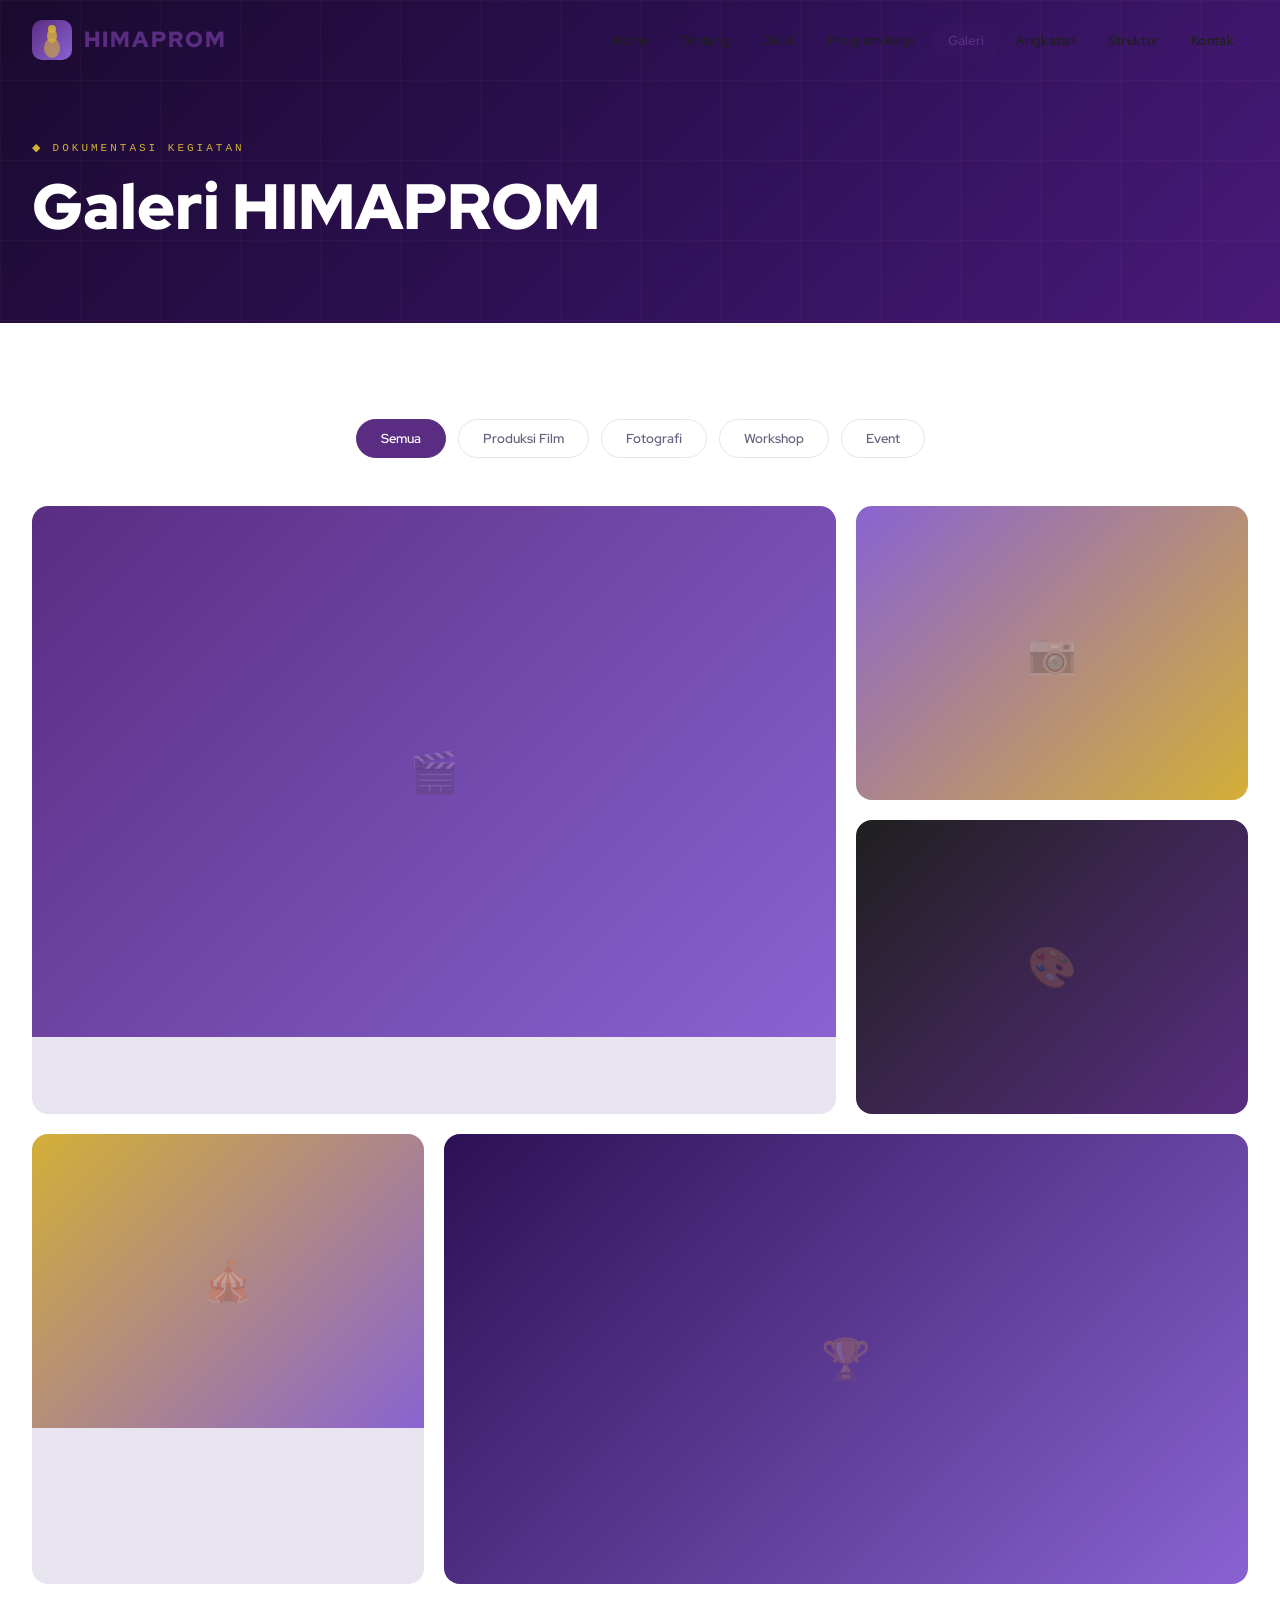
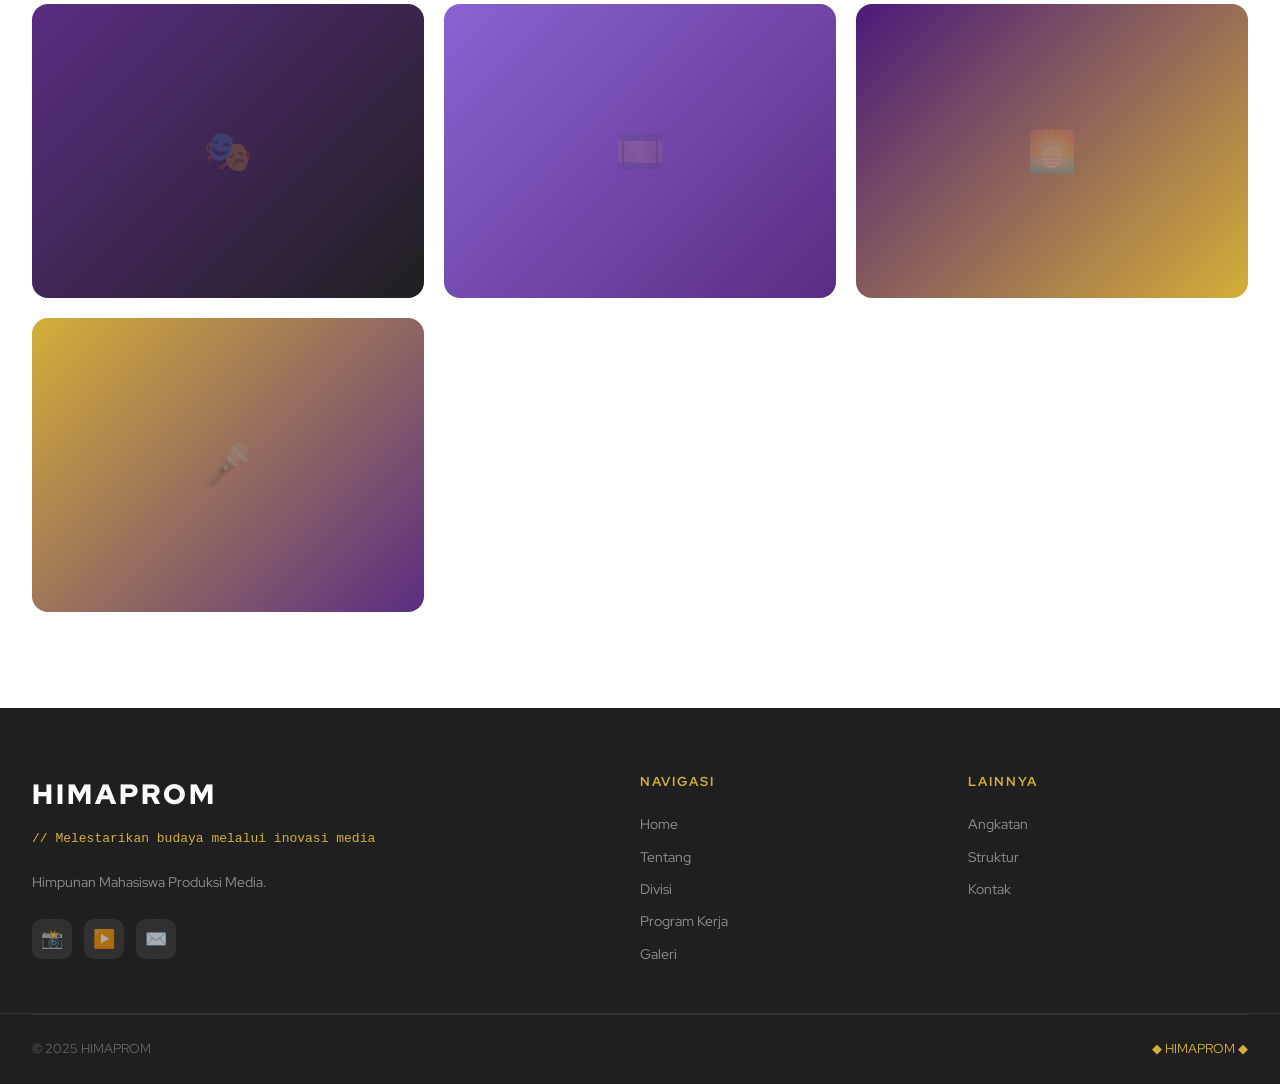
==== pages/galeri.html @ 006fb918 "Add files via upload" ====
<!DOCTYPE html>
<html lang="id">
<head>
  <meta charset="UTF-8">
  <meta name="viewport" content="width=device-width, initial-scale=1.0">
  <title>Galeri — HIMAPROM</title>
  <link rel="preconnect" href="https://fonts.googleapis.com">
  <link href="https://fonts.googleapis.com/css2?family=Red+Hat+Display:ital,wght@0,300;0,400;0,500;0,600;0,700;0,800;0,900;1,400&display=swap" rel="stylesheet">
  <link rel="stylesheet" href="../assets/css/style.css">
  <style>
    .gallery-full-grid {
      display: grid;
      grid-template-columns: repeat(3, 1fr);
      gap: 20px;
    }
    .gallery-filter {
      display: flex;
      gap: 12px;
      flex-wrap: wrap;
      justify-content: center;
      margin-bottom: 48px;
    }
    .filter-btn {
      padding: 10px 24px;
      border-radius: 100px;
      border: 1.5px solid var(--medium-gray);
      background: transparent;
      font-family: 'Red Hat Display', sans-serif;
      font-size: 13px;
      font-weight: 600;
      color: var(--text-muted);
      cursor: pointer;
      transition: var(--transition);
    }
    .filter-btn:hover,
    .filter-btn.active {
      background: var(--deep-purple);
      color: var(--white);
      border-color: var(--deep-purple);
    }
    @media(max-width:768px) {
      .gallery-full-grid { grid-template-columns: repeat(2, 1fr); }
    }
    @media(max-width:480px) {
      .gallery-full-grid { grid-template-columns: 1fr; }
    }
  </style>
</head>
<body>

<nav class="navbar dark-hero" id="navbar">
  <div class="navbar-container">
    <a href="../index.html" class="navbar-logo">
      <div class="logo-icon"></div>
      <span class="logo-text">HIMAPROM</span>
    </a>
    <ul class="navbar-nav">
      <li><a href="../index.html" class="nav-link">Home</a></li>
      <li><a href="tentang.html" class="nav-link">Tentang</a></li>
      <li><a href="divisi.html" class="nav-link">Divisi</a></li>
      <li><a href="program.html" class="nav-link">Program Kerja</a></li>
      <li><a href="galeri.html" class="nav-link active">Galeri</a></li>
      <li><a href="angkatan.html" class="nav-link">Angkatan</a></li>
      <li><a href="struktur.html" class="nav-link">Struktur</a></li>
      <li><a href="kontak.html" class="nav-link">Kontak</a></li>
    </ul>
    <button class="hamburger"><span></span><span></span><span></span></button>
  </div>
</nav>
<div class="mobile-menu">
  <a href="../index.html" class="nav-link">🏠 Home</a>
  <a href="tentang.html" class="nav-link">📖 Tentang</a>
  <a href="divisi.html" class="nav-link">🎯 Divisi</a>
  <a href="program.html" class="nav-link">📋 Program Kerja</a>
  <a href="galeri.html" class="nav-link">🖼 Galeri</a>
  <a href="angkatan.html" class="nav-link">👥 Angkatan</a>
  <a href="struktur.html" class="nav-link">🏢 Struktur</a>
  <a href="kontak.html" class="nav-link">✉ Kontak</a>
</div>
<div class="mobile-overlay"></div>

<header class="page-header">
  <div class="container page-header-content">
    <span class="page-header-label">◆ DOKUMENTASI KEGIATAN</span>
    <h1 class="page-header-title">Galeri HIMAPROM</h1>
  </div>
</header>

<section class="section">
  <div class="container">
    <div class="gallery-filter reveal">
      <button class="filter-btn active">Semua</button>
      <button class="filter-btn">Produksi Film</button>
      <button class="filter-btn">Fotografi</button>
      <button class="filter-btn">Workshop</button>
      <button class="filter-btn">Event</button>
    </div>
    <div class="gallery-full-grid">
      <div class="gallery-item reveal"><div class="gallery-placeholder" style="background:linear-gradient(135deg,#5A2D82,#8A63D2);"><span class="gallery-icon">🎬</span></div><div class="gallery-overlay"><div class="gallery-caption">Workshop Sinematografi 2024</div></div></div>
      <div class="gallery-item reveal reveal-delay-1"><div class="gallery-placeholder" style="background:linear-gradient(135deg,#8A63D2,#D4AF37);"><span class="gallery-icon">📷</span></div><div class="gallery-overlay"><div class="gallery-caption">Hunting Foto Bersama</div></div></div>
      <div class="gallery-item reveal reveal-delay-2"><div class="gallery-placeholder" style="background:linear-gradient(135deg,#1F1F1F,#5A2D82);"><span class="gallery-icon">🎨</span></div><div class="gallery-overlay"><div class="gallery-caption">Workshop Desain Grafis</div></div></div>
      <div class="gallery-item reveal"><div class="gallery-placeholder" style="background:linear-gradient(135deg,#D4AF37,#8A63D2);"><span class="gallery-icon">🎪</span></div><div class="gallery-overlay"><div class="gallery-caption">Festival Film Mahasiswa</div></div></div>
      <div class="gallery-item reveal reveal-delay-1"><div class="gallery-placeholder" style="background:linear-gradient(135deg,#2d1054,#8A63D2);"><span class="gallery-icon">🏆</span></div><div class="gallery-overlay"><div class="gallery-caption">Pameran Fotografi</div></div></div>
      <div class="gallery-item reveal reveal-delay-2"><div class="gallery-placeholder" style="background:linear-gradient(135deg,#5A2D82,#1F1F1F);"><span class="gallery-icon">🎭</span></div><div class="gallery-overlay"><div class="gallery-caption">Event Kreatif Kampus</div></div></div>
      <div class="gallery-item reveal"><div class="gallery-placeholder" style="background:linear-gradient(135deg,#8A63D2,#5A2D82);"><span class="gallery-icon">🎞️</span></div><div class="gallery-overlay"><div class="gallery-caption">Produksi Film Pendek</div></div></div>
      <div class="gallery-item reveal reveal-delay-1"><div class="gallery-placeholder" style="background:linear-gradient(135deg,#4a1a7a,#D4AF37);"><span class="gallery-icon">🌅</span></div><div class="gallery-overlay"><div class="gallery-caption">Sesi Foto Outdoor</div></div></div>
      <div class="gallery-item reveal reveal-delay-2"><div class="gallery-placeholder" style="background:linear-gradient(135deg,#D4AF37,#5A2D82);"><span class="gallery-icon">🎤</span></div><div class="gallery-overlay"><div class="gallery-caption">Diskusi & Screening</div></div></div>
    </div>
  </div>
</section>

<div id="lightbox" class="lightbox">
  <button class="lightbox-close">✕</button>
  <div class="lightbox-content">
    <div style="width:600px;height:400px;background:linear-gradient(135deg,#5A2D82,#8A63D2);border-radius:16px;display:flex;align-items:center;justify-content:center;font-size:64px;">🎬</div>
  </div>
</div>

<footer class="footer">
  <div class="container">
    <div class="footer-grid">
      <div class="footer-brand">
        <div class="footer-logo">HIMAPROM</div>
        <div class="footer-tagline">// Melestarikan budaya melalui inovasi media</div>
        <p class="footer-desc">Himpunan Mahasiswa Produksi Media.</p>
        <div class="social-links">
          <a href="#" class="social-link">📸</a>
          <a href="#" class="social-link">▶️</a>
          <a href="#" class="social-link">✉️</a>
        </div>
      </div>
      <div>
        <div class="footer-heading">Navigasi</div>
        <div class="footer-links">
          <a href="../index.html">Home</a>
          <a href="tentang.html">Tentang</a>
          <a href="divisi.html">Divisi</a>
          <a href="program.html">Program Kerja</a>
          <a href="galeri.html">Galeri</a>
        </div>
      </div>
      <div>
        <div class="footer-heading">Lainnya</div>
        <div class="footer-links">
          <a href="angkatan.html">Angkatan</a>
          <a href="struktur.html">Struktur</a>
          <a href="kontak.html">Kontak</a>
        </div>
      </div>
    </div>
  </div>
  <div style="border-top:1px solid rgba(255,255,255,0.08);">
    <div class="container"><div class="footer-bottom">
      <span>© 2025 HIMAPROM</span>
      <span class="footer-bottom-ornament">◆ HIMAPROM ◆</span>
    </div></div>
  </div>
</footer>
<script src="../assets/js/script.js"></script>
<script>
// Filter buttons
document.querySelectorAll('.filter-btn').forEach(btn => {
  btn.addEventListener('click', () => {
    document.querySelectorAll('.filter-btn').forEach(b => b.classList.remove('active'));
    btn.classList.add('active');
  });
});
</script>
</body>
</html>
---- assets/css/style.css ----
@import url('https://fonts.googleapis.com/css2?family=Red+Hat+Display:ital,wght@0,300;0,400;0,500;0,600;0,700;0,800;0,900;1,400&display=swap');

/* ================================================
   CSS VARIABLES
   ================================================ */
:root {
  --deep-purple: #5A2D82;
  --gold: #D4AF37;
  --dark-charcoal: #1F1F1F;
  --soft-violet: #8A63D2;
  --white: #FFFFFF;
  --light-gray: #F8F7FC;
  --medium-gray: #E8E4F0;
  --text-muted: #6B5F82;
  --shadow-sm: 0 2px 8px rgba(90,45,130,0.10);
  --shadow-md: 0 8px 32px rgba(90,45,130,0.15);
  --shadow-lg: 0 20px 60px rgba(90,45,130,0.20);
  --radius-sm: 8px;
  --radius-md: 16px;
  --radius-lg: 24px;
  --transition: all 0.35s cubic-bezier(0.4, 0, 0.2, 1);
}

/* ================================================
   RESET & BASE
   ================================================ */
*, *::before, *::after { box-sizing: border-box; margin: 0; padding: 0; }

html { scroll-behavior: smooth; }

body {
  font-family: 'Red Hat Display', sans-serif;
  background: var(--white);
  color: var(--dark-charcoal);
  overflow-x: hidden;
  line-height: 1.6;
}

img { max-width: 100%; height: auto; }
a { text-decoration: none; color: inherit; }
ul { list-style: none; }

/* ================================================
   TYPOGRAPHY
   ================================================ */
.mono { font-family: 'Geist Mono', 'Courier New', monospace; }

h1, h2, h3, h4, h5 { font-family: 'Red Hat Display', sans-serif; font-weight: 800; line-height: 1.15; }

/* ================================================
   WAYANG ORNAMENT SVG PATTERN
   ================================================ */
.wayang-divider {
  width: 100%;
  height: 32px;
  background: url("data:image/svg+xml,%3Csvg xmlns='http://www.w3.org/2000/svg' width='120' height='32' viewBox='0 0 120 32'%3E%3Cpath d='M0 16 Q10 4 20 16 Q30 28 40 16 Q50 4 60 16 Q70 28 80 16 Q90 4 100 16 Q110 28 120 16' stroke='%23D4AF37' stroke-width='1.5' fill='none' opacity='0.6'/%3E%3Ccircle cx='20' cy='16' r='2' fill='%23D4AF37' opacity='0.5'/%3E%3Ccircle cx='60' cy='16' r='2' fill='%23D4AF37' opacity='0.5'/%3E%3Ccircle cx='100' cy='16' r='2' fill='%23D4AF37' opacity='0.5'/%3E%3C/svg%3E") repeat-x center;
  opacity: 0.7;
  margin: 0;
}

.ornament-border {
  border-top: 1px solid var(--gold);
  position: relative;
}
.ornament-border::before {
  content: '◆';
  position: absolute;
  left: 50%;
  top: -10px;
  transform: translateX(-50%);
  background: var(--white);
  color: var(--gold);
  font-size: 12px;
  padding: 0 8px;
}

/* ================================================
   NAVBAR
   ================================================ */
.navbar {
  position: fixed;
  top: 0; left: 0; right: 0;
  z-index: 1000;
  padding: 20px 0;
  transition: var(--transition);
}

.navbar.scrolled {
  background: rgba(255,255,255,0.97);
  backdrop-filter: blur(20px);
  padding: 12px 0;
  box-shadow: var(--shadow-sm);
  border-bottom: 1px solid rgba(212,175,55,0.2);
}

.navbar.dark-hero {
  background: transparent;
}

.navbar-container {
  max-width: 1280px;
  margin: 0 auto;
  padding: 0 32px;
  display: flex;
  align-items: center;
  justify-content: space-between;
}

.navbar-logo {
  display: flex;
  align-items: center;
  gap: 12px;
}

.logo-icon {
  width: 40px;
  height: 40px;
  background: linear-gradient(135deg, var(--deep-purple), var(--soft-violet));
  border-radius: 10px;
  display: flex;
  align-items: center;
  justify-content: center;
  position: relative;
  overflow: hidden;
}

.logo-icon::before {
  content: '';
  position: absolute;
  inset: 0;
  background: url("data:image/svg+xml,%3Csvg xmlns='http://www.w3.org/2000/svg' viewBox='0 0 40 40'%3E%3Cellipse cx='20' cy='28' rx='8' ry='10' fill='rgba(212,175,55,0.6)'/%3E%3Cellipse cx='20' cy='16' rx='5' ry='7' fill='rgba(212,175,55,0.8)'/%3E%3Ccircle cx='20' cy='9' r='4' fill='rgba(212,175,55,0.9)'/%3E%3C/svg%3E") center/contain no-repeat;
}

.logo-text {
  font-size: 22px;
  font-weight: 900;
  letter-spacing: 2px;
  color: var(--deep-purple);
}

.navbar.dark-hero .logo-text { color: var(--white); }

.navbar-nav {
  display: flex;
  align-items: center;
  gap: 4px;
}

.nav-link {
  padding: 8px 14px;
  font-size: 13px;
  font-weight: 600;
  letter-spacing: 0.3px;
  color: var(--dark-charcoal);
  border-radius: 8px;
  transition: var(--transition);
  position: relative;
}

.navbar.dark-hero .nav-link { color: rgba(255,255,255,0.85); }

.nav-link:hover,
.nav-link.active {
  color: var(--deep-purple);
  background: rgba(90,45,130,0.08);
}

.navbar.dark-hero .nav-link:hover { color: var(--gold); background: rgba(212,175,55,0.1); }

.hamburger {
  display: none;
  flex-direction: column;
  gap: 5px;
  cursor: pointer;
  padding: 8px;
  background: none;
  border: none;
}

.hamburger span {
  display: block;
  width: 24px;
  height: 2px;
  background: var(--deep-purple);
  border-radius: 2px;
  transition: var(--transition);
}

.navbar.dark-hero .hamburger span { background: var(--white); }

.mobile-menu {
  display: none;
  position: fixed;
  top: 0; right: -100%;
  width: min(320px, 80vw);
  height: 100vh;
  background: var(--white);
  box-shadow: var(--shadow-lg);
  padding: 80px 32px 40px;
  transition: right 0.4s cubic-bezier(0.4, 0, 0.2, 1);
  z-index: 999;
  flex-direction: column;
  gap: 8px;
}

.mobile-menu.open { right: 0; }
.mobile-menu .nav-link { display: block; font-size: 16px; padding: 14px 16px; }

.mobile-overlay {
  position: fixed;
  inset: 0;
  background: rgba(31,31,31,0.5);
  z-index: 998;
  opacity: 0;
  pointer-events: none;
  transition: opacity 0.4s;
}

.mobile-overlay.open { opacity: 1; pointer-events: all; }

/* ================================================
   HERO SECTION
   ================================================ */
.hero {
  position: relative;
  min-height: 100vh;
  display: flex;
  align-items: center;
  overflow: hidden;
  background: linear-gradient(135deg, #1a0a2e 0%, #2d1054 40%, #4a1a7a 70%, #1F1F1F 100%);
}

.hero-bg-pattern {
  position: absolute;
  inset: 0;
  background-image: 
    radial-gradient(ellipse at 20% 50%, rgba(138,99,210,0.15) 0%, transparent 60%),
    radial-gradient(ellipse at 80% 20%, rgba(212,175,55,0.08) 0%, transparent 50%),
    radial-gradient(ellipse at 60% 80%, rgba(90,45,130,0.2) 0%, transparent 50%);
}

.hero-grid-lines {
  position: absolute;
  inset: 0;
  background-image: 
    linear-gradient(rgba(212,175,55,0.04) 1px, transparent 1px),
    linear-gradient(90deg, rgba(212,175,55,0.04) 1px, transparent 1px);
  background-size: 80px 80px;
}

/* Wayang silhouette SVG */
.hero-wayang {
  position: absolute;
  right: -40px;
  bottom: 0;
  height: 90vh;
  max-height: 800px;
  opacity: 0.12;
  filter: drop-shadow(0 0 40px rgba(212,175,55,0.3));
}

.hero-content {
  position: relative;
  z-index: 2;
  max-width: 1280px;
  margin: 0 auto;
  padding: 120px 32px 80px;
  width: 100%;
}

.hero-label {
  display: inline-flex;
  align-items: center;
  gap: 8px;
  font-family: 'Courier New', monospace;
  font-size: 11px;
  letter-spacing: 3px;
  text-transform: uppercase;
  color: var(--gold);
  background: rgba(212,175,55,0.1);
  border: 1px solid rgba(212,175,55,0.3);
  padding: 8px 16px;
  border-radius: 100px;
  margin-bottom: 28px;
}

.hero-label::before { content: '◆'; font-size: 8px; }

.hero-title {
  font-size: clamp(64px, 12vw, 140px);
  font-weight: 900;
  letter-spacing: -2px;
  color: var(--white);
  line-height: 0.95;
  margin-bottom: 8px;
}

.hero-title .accent { color: var(--gold); }

.hero-subtitle {
  font-size: clamp(16px, 2.5vw, 22px);
  font-weight: 500;
  color: rgba(255,255,255,0.6);
  letter-spacing: 4px;
  text-transform: uppercase;
  font-family: 'Courier New', monospace;
  margin-bottom: 24px;
}

.hero-tagline {
  font-size: clamp(20px, 3vw, 32px);
  font-weight: 700;
  color: rgba(255,255,255,0.9);
  font-style: italic;
  margin-bottom: 20px;
  max-width: 700px;
}

.hero-desc {
  font-size: 15px;
  color: rgba(255,255,255,0.55);
  max-width: 560px;
  line-height: 1.8;
  margin-bottom: 48px;
}

.hero-cta {
  display: inline-flex;
  align-items: center;
  gap: 10px;
  padding: 16px 36px;
  background: linear-gradient(135deg, var(--gold), #c9a227);
  color: var(--dark-charcoal);
  font-weight: 700;
  font-size: 15px;
  border-radius: 100px;
  transition: var(--transition);
  box-shadow: 0 8px 32px rgba(212,175,55,0.35);
}

.hero-cta:hover {
  transform: translateY(-3px);
  box-shadow: 0 16px 48px rgba(212,175,55,0.5);
}

.hero-cta .arrow { transition: transform 0.3s; }
.hero-cta:hover .arrow { transform: translateX(4px); }

.hero-scroll-indicator {
  position: absolute;
  bottom: 40px;
  left: 50%;
  transform: translateX(-50%);
  display: flex;
  flex-direction: column;
  align-items: center;
  gap: 8px;
  color: rgba(255,255,255,0.3);
  font-size: 11px;
  letter-spacing: 2px;
  font-family: 'Courier New', monospace;
  animation: bounce 2s ease-in-out infinite;
}

@keyframes bounce {
  0%, 100% { transform: translateX(-50%) translateY(0); }
  50% { transform: translateX(-50%) translateY(-8px); }
}

.scroll-line {
  width: 1px;
  height: 40px;
  background: linear-gradient(to bottom, rgba(212,175,55,0.6), transparent);
}

/* ================================================
   SECTION COMMONS
   ================================================ */
.section {
  padding: 96px 0;
}

.section-alt { background: var(--light-gray); }

.container {
  max-width: 1280px;
  margin: 0 auto;
  padding: 0 32px;
}

.section-header {
  text-align: center;
  margin-bottom: 64px;
}

.section-label {
  display: inline-block;
  font-family: 'Courier New', monospace;
  font-size: 11px;
  letter-spacing: 3px;
  text-transform: uppercase;
  color: var(--gold);
  margin-bottom: 16px;
}

.section-title {
  font-size: clamp(32px, 5vw, 52px);
  color: var(--deep-purple);
  margin-bottom: 16px;
}

.section-desc {
  font-size: 16px;
  color: var(--text-muted);
  max-width: 580px;
  margin: 0 auto;
  line-height: 1.8;
}

/* ================================================
   ABOUT SECTION
   ================================================ */
.about-grid {
  display: grid;
  grid-template-columns: 1fr 1fr;
  gap: 80px;
  align-items: center;
}

.about-visual {
  position: relative;
}

.about-image-frame {
  position: relative;
  border-radius: var(--radius-lg);
  overflow: hidden;
  aspect-ratio: 4/5;
  background: linear-gradient(135deg, var(--deep-purple), var(--soft-violet));
}

.about-image-frame::before {
  content: '';
  position: absolute;
  inset: -2px;
  border-radius: calc(var(--radius-lg) + 2px);
  background: linear-gradient(135deg, var(--gold), transparent, var(--soft-violet));
  z-index: -1;
}

.about-wayang-placeholder {
  width: 100%;
  height: 100%;
  display: flex;
  align-items: center;
  justify-content: center;
}

.about-badge {
  position: absolute;
  bottom: -20px;
  right: -20px;
  background: var(--gold);
  color: var(--dark-charcoal);
  padding: 20px 24px;
  border-radius: var(--radius-md);
  box-shadow: var(--shadow-md);
  font-weight: 800;
  font-size: 13px;
  text-align: center;
}

.about-badge .number { font-size: 36px; display: block; line-height: 1; }

.about-text p {
  font-size: 16px;
  color: var(--text-muted);
  line-height: 1.9;
  margin-bottom: 20px;
}

.values-grid {
  display: grid;
  grid-template-columns: 1fr 1fr;
  gap: 16px;
  margin-top: 40px;
}

.value-card {
  padding: 20px;
  background: var(--white);
  border: 1px solid var(--medium-gray);
  border-radius: var(--radius-md);
  transition: var(--transition);
  position: relative;
  overflow: hidden;
}

.value-card::before {
  content: '';
  position: absolute;
  left: 0; top: 0; bottom: 0;
  width: 3px;
  background: var(--gold);
  border-radius: 3px;
}

.value-card:hover {
  border-color: var(--soft-violet);
  box-shadow: var(--shadow-sm);
  transform: translateY(-2px);
}

.value-icon { font-size: 24px; margin-bottom: 8px; }
.value-name { font-size: 14px; font-weight: 700; color: var(--deep-purple); }

/* ================================================
   DIVISI SECTION
   ================================================ */
.divisi-grid {
  display: grid;
  grid-template-columns: repeat(auto-fit, minmax(220px, 1fr));
  gap: 24px;
}

.divisi-card {
  background: var(--white);
  border: 1px solid var(--medium-gray);
  border-radius: var(--radius-lg);
  padding: 32px 24px;
  text-align: center;
  transition: var(--transition);
  position: relative;
  overflow: hidden;
  cursor: pointer;
}

.divisi-card::after {
  content: '';
  position: absolute;
  inset: 0;
  background: linear-gradient(135deg, var(--deep-purple), var(--soft-violet));
  opacity: 0;
  transition: var(--transition);
  border-radius: var(--radius-lg);
}

.divisi-card:hover {
  transform: translateY(-8px);
  box-shadow: var(--shadow-lg);
  border-color: transparent;
}

.divisi-card:hover::after { opacity: 1; }
.divisi-card:hover .divisi-icon,
.divisi-card:hover .divisi-name,
.divisi-card:hover .divisi-desc { position: relative; z-index: 1; color: var(--white); }

.divisi-icon-wrap {
  width: 72px;
  height: 72px;
  border-radius: var(--radius-md);
  background: linear-gradient(135deg, rgba(90,45,130,0.1), rgba(138,99,210,0.1));
  display: flex;
  align-items: center;
  justify-content: center;
  margin: 0 auto 20px;
  font-size: 32px;
  transition: var(--transition);
  position: relative;
  z-index: 1;
}

.divisi-card:hover .divisi-icon-wrap {
  background: rgba(255,255,255,0.15);
}

.divisi-name {
  font-size: 15px;
  font-weight: 700;
  color: var(--deep-purple);
  margin-bottom: 10px;
  position: relative;
  z-index: 1;
  transition: var(--transition);
}

.divisi-desc {
  font-size: 13px;
  color: var(--text-muted);
  line-height: 1.7;
  position: relative;
  z-index: 1;
  transition: var(--transition);
}

/* ================================================
   PROGRAM KERJA SECTION
   ================================================ */
.program-accordion {
  display: flex;
  flex-direction: column;
  gap: 16px;
}

.accordion-item {
  background: var(--white);
  border: 1px solid var(--medium-gray);
  border-radius: var(--radius-md);
  overflow: hidden;
  transition: var(--transition);
}

.accordion-header {
  padding: 24px 28px;
  display: flex;
  align-items: center;
  justify-content: space-between;
  cursor: pointer;
  transition: var(--transition);
  user-select: none;
}

.accordion-header:hover { background: var(--light-gray); }

.accordion-header.active {
  background: linear-gradient(135deg, var(--deep-purple), var(--soft-violet));
  color: var(--white);
}

.accordion-title {
  display: flex;
  align-items: center;
  gap: 16px;
  font-size: 16px;
  font-weight: 700;
}

.acc-icon { font-size: 24px; }

.accordion-arrow {
  font-size: 20px;
  transition: transform 0.3s;
  font-weight: 300;
}

.accordion-header.active .accordion-arrow { transform: rotate(180deg); }

.accordion-body {
  max-height: 0;
  overflow: hidden;
  transition: max-height 0.4s cubic-bezier(0.4, 0, 0.2, 1);
}

.accordion-body.open { max-height: 600px; }

.program-list {
  padding: 24px 28px;
  display: flex;
  flex-direction: column;
  gap: 16px;
  border-top: 1px solid var(--medium-gray);
}

.program-item {
  display: flex;
  gap: 16px;
  align-items: flex-start;
}

.program-bullet {
  width: 8px;
  height: 8px;
  border-radius: 50%;
  background: var(--gold);
  margin-top: 7px;
  flex-shrink: 0;
}

.program-item-name { font-weight: 600; font-size: 14px; color: var(--deep-purple); margin-bottom: 4px; }
.program-item-desc { font-size: 13px; color: var(--text-muted); line-height: 1.6; }

/* ================================================
   GALLERY SECTION
   ================================================ */
.gallery-grid {
  display: grid;
  grid-template-columns: repeat(4, 1fr);
  grid-template-rows: auto;
  gap: 16px;
}

.gallery-item {
  border-radius: var(--radius-md);
  overflow: hidden;
  position: relative;
  cursor: pointer;
  background: var(--medium-gray);
}

.gallery-item:nth-child(1) { grid-column: span 2; grid-row: span 2; }
.gallery-item:nth-child(5) { grid-column: span 2; }

.gallery-placeholder {
  width: 100%;
  padding-top: 75%;
  background: linear-gradient(135deg, var(--deep-purple), var(--soft-violet));
  position: relative;
}

.gallery-item:nth-child(1) .gallery-placeholder { padding-top: 66%; }
.gallery-item:nth-child(5) .gallery-placeholder { padding-top: 56%; }

.gallery-overlay {
  position: absolute;
  inset: 0;
  background: linear-gradient(to top, rgba(90,45,130,0.8), transparent 60%);
  opacity: 0;
  transition: var(--transition);
  display: flex;
  align-items: flex-end;
  padding: 20px;
}

.gallery-item:hover .gallery-overlay { opacity: 1; }
.gallery-item:hover { transform: scale(1.02); }

.gallery-caption {
  color: var(--white);
  font-size: 13px;
  font-weight: 600;
}

.gallery-icon {
  position: absolute;
  top: 50%;
  left: 50%;
  transform: translate(-50%, -50%);
  font-size: 40px;
  opacity: 0.2;
}

/* Lightbox */
.lightbox {
  position: fixed;
  inset: 0;
  background: rgba(0,0,0,0.9);
  z-index: 9999;
  display: flex;
  align-items: center;
  justify-content: center;
  opacity: 0;
  pointer-events: none;
  transition: opacity 0.3s;
}

.lightbox.open { opacity: 1; pointer-events: all; }

.lightbox-close {
  position: absolute;
  top: 24px;
  right: 24px;
  background: rgba(255,255,255,0.1);
  border: none;
  color: white;
  font-size: 28px;
  width: 48px;
  height: 48px;
  border-radius: 50%;
  cursor: pointer;
  display: flex;
  align-items: center;
  justify-content: center;
  transition: var(--transition);
}

.lightbox-close:hover { background: rgba(255,255,255,0.2); }

.lightbox-content {
  max-width: 90vw;
  max-height: 80vh;
  border-radius: var(--radius-md);
  overflow: hidden;
}

/* ================================================
   STATS STRIP
   ================================================ */
.stats-strip {
  background: linear-gradient(135deg, var(--deep-purple), var(--soft-violet));
  padding: 56px 0;
}

.stats-grid {
  display: grid;
  grid-template-columns: repeat(4, 1fr);
  gap: 32px;
  text-align: center;
}

.stat-item {}
.stat-number {
  font-size: 48px;
  font-weight: 900;
  color: var(--gold);
  line-height: 1;
  margin-bottom: 8px;
}

.stat-label {
  font-size: 13px;
  color: rgba(255,255,255,0.7);
  letter-spacing: 1px;
  font-family: 'Courier New', monospace;
}

/* ================================================
   FOOTER
   ================================================ */
.footer {
  background: var(--dark-charcoal);
  color: rgba(255,255,255,0.7);
  padding: 64px 0 0;
}

.footer-grid {
  display: grid;
  grid-template-columns: 2fr 1fr 1fr;
  gap: 48px;
  margin-bottom: 48px;
}

.footer-brand {}
.footer-logo {
  font-size: 28px;
  font-weight: 900;
  color: var(--white);
  letter-spacing: 3px;
  margin-bottom: 12px;
}

.footer-tagline {
  font-size: 13px;
  color: var(--gold);
  font-family: 'Courier New', monospace;
  margin-bottom: 20px;
}

.footer-desc {
  font-size: 14px;
  line-height: 1.8;
  color: rgba(255,255,255,0.5);
  margin-bottom: 24px;
}

.social-links {
  display: flex;
  gap: 12px;
}

.social-link {
  width: 40px;
  height: 40px;
  background: rgba(255,255,255,0.08);
  border-radius: 10px;
  display: flex;
  align-items: center;
  justify-content: center;
  font-size: 18px;
  transition: var(--transition);
  color: rgba(255,255,255,0.6);
}

.social-link:hover {
  background: var(--deep-purple);
  color: var(--white);
  transform: translateY(-3px);
}

.footer-heading {
  font-size: 13px;
  font-weight: 700;
  letter-spacing: 2px;
  text-transform: uppercase;
  color: var(--gold);
  margin-bottom: 20px;
}

.footer-links { display: flex; flex-direction: column; gap: 10px; }
.footer-links a {
  font-size: 14px;
  color: rgba(255,255,255,0.5);
  transition: var(--transition);
}
.footer-links a:hover { color: var(--white); padding-left: 4px; }

.footer-bottom {
  border-top: 1px solid rgba(255,255,255,0.08);
  padding: 24px 0;
  display: flex;
  align-items: center;
  justify-content: space-between;
  font-size: 13px;
  color: rgba(255,255,255,0.3);
}

.footer-bottom-ornament { color: var(--gold); }

/* ================================================
   SCROLL ANIMATIONS
   ================================================ */
.reveal {
  opacity: 0;
  transform: translateY(30px);
  transition: opacity 0.7s ease, transform 0.7s ease;
}

.reveal.visible {
  opacity: 1;
  transform: translateY(0);
}

.reveal-delay-1 { transition-delay: 0.1s; }
.reveal-delay-2 { transition-delay: 0.2s; }
.reveal-delay-3 { transition-delay: 0.3s; }
.reveal-delay-4 { transition-delay: 0.4s; }

/* ================================================
   PAGE HEADER (inner pages)
   ================================================ */
.page-header {
  background: linear-gradient(135deg, #1a0a2e 0%, #2d1054 50%, #4a1a7a 100%);
  padding: 140px 0 80px;
  position: relative;
  overflow: hidden;
}

.page-header::before {
  content: '';
  position: absolute;
  inset: 0;
  background-image: 
    linear-gradient(rgba(212,175,55,0.04) 1px, transparent 1px),
    linear-gradient(90deg, rgba(212,175,55,0.04) 1px, transparent 1px);
  background-size: 80px 80px;
}

.page-header-content { position: relative; z-index: 1; }
.page-header-label {
  font-family: 'Courier New', monospace;
  font-size: 11px;
  letter-spacing: 3px;
  color: var(--gold);
  margin-bottom: 12px;
  display: block;
}
.page-header-title {
  font-size: clamp(36px, 6vw, 64px);
  color: var(--white);
  font-weight: 900;
}

/* ================================================
   ANGKATAN PAGE
   ================================================ */
.angkatan-grid {
  display: grid;
  grid-template-columns: repeat(auto-fill, minmax(280px, 1fr));
  gap: 28px;
}

.angkatan-card {
  background: var(--white);
  border: 1px solid var(--medium-gray);
  border-radius: var(--radius-lg);
  overflow: hidden;
  transition: var(--transition);
}

.angkatan-card:hover {
  transform: translateY(-6px);
  box-shadow: var(--shadow-md);
  border-color: var(--soft-violet);
}

.angkatan-photo {
  height: 200px;
  background: linear-gradient(135deg, var(--deep-purple), var(--soft-violet));
  display: flex;
  align-items: center;
  justify-content: center;
  font-size: 48px;
  position: relative;
  overflow: hidden;
}

.angkatan-photo img {
  width: 100%;
  height: 100%;
  object-fit: cover;
}

.angkatan-year-badge {
  position: absolute;
  top: 16px;
  right: 16px;
  background: var(--gold);
  color: var(--dark-charcoal);
  font-size: 12px;
  font-weight: 800;
  padding: 6px 14px;
  border-radius: 100px;
  letter-spacing: 1px;
}

.angkatan-info { padding: 24px; }
.angkatan-year { font-size: 22px; font-weight: 800; color: var(--deep-purple); margin-bottom: 12px; }
.angkatan-meta { font-size: 13px; color: var(--text-muted); display: flex; flex-direction: column; gap: 6px; }
.angkatan-meta span { display: flex; align-items: center; gap: 8px; }
.angkatan-desc { margin-top: 12px; font-size: 13px; color: var(--text-muted); line-height: 1.7; }

/* Timeline */
.timeline {
  position: relative;
  padding-left: 40px;
}

.timeline::before {
  content: '';
  position: absolute;
  left: 8px;
  top: 0;
  bottom: 0;
  width: 2px;
  background: linear-gradient(to bottom, var(--deep-purple), var(--soft-violet));
  border-radius: 2px;
}

.timeline-item {
  position: relative;
  padding: 0 0 36px;
}

.timeline-item::before {
  content: '';
  position: absolute;
  left: -36px;
  top: 6px;
  width: 16px;
  height: 16px;
  border-radius: 50%;
  border: 3px solid var(--deep-purple);
  background: var(--white);
  transition: var(--transition);
}

.timeline-item:hover::before {
  background: var(--gold);
  border-color: var(--gold);
}

.timeline-item:last-child { padding-bottom: 0; }

.timeline-period {
  font-size: 11px;
  font-family: 'Courier New', monospace;
  letter-spacing: 2px;
  color: var(--gold);
  margin-bottom: 4px;
}

.timeline-name {
  font-size: 18px;
  font-weight: 700;
  color: var(--deep-purple);
}

/* ================================================
   STRUKTUR ORGANISASI
   ================================================ */
.org-chart {
  display: flex;
  flex-direction: column;
  align-items: center;
  gap: 32px;
}

.org-row {
  display: flex;
  gap: 24px;
  justify-content: center;
  flex-wrap: wrap;
}

.profile-card {
  background: var(--white);
  border: 1px solid var(--medium-gray);
  border-radius: var(--radius-lg);
  padding: 28px 24px;
  text-align: center;
  width: 200px;
  transition: var(--transition);
}

.profile-card:hover {
  transform: translateY(-6px);
  box-shadow: var(--shadow-md);
  border-color: var(--soft-violet);
}

.profile-card.featured {
  border-color: var(--gold);
  box-shadow: 0 0 0 1px var(--gold), var(--shadow-sm);
}

.profile-photo {
  width: 80px;
  height: 80px;
  border-radius: 50%;
  background: linear-gradient(135deg, var(--deep-purple), var(--soft-violet));
  margin: 0 auto 16px;
  display: flex;
  align-items: center;
  justify-content: center;
  font-size: 32px;
  overflow: hidden;
  border: 3px solid var(--medium-gray);
}

.profile-card.featured .profile-photo { border-color: var(--gold); }
.profile-photo img { width: 100%; height: 100%; object-fit: cover; }
.profile-name { font-size: 14px; font-weight: 700; color: var(--deep-purple); margin-bottom: 6px; }
.profile-position { font-size: 12px; color: var(--text-muted); font-family: 'Courier New', monospace; }
.profile-card.featured .profile-position { color: var(--gold); }

/* ================================================
   CONTACT PAGE
   ================================================ */
.contact-grid {
  display: grid;
  grid-template-columns: 1fr 1fr;
  gap: 64px;
  align-items: start;
}

.contact-info-cards {
  display: flex;
  flex-direction: column;
  gap: 20px;
}

.contact-card {
  display: flex;
  align-items: center;
  gap: 20px;
  padding: 24px;
  background: var(--white);
  border: 1px solid var(--medium-gray);
  border-radius: var(--radius-md);
  transition: var(--transition);
}

.contact-card:hover { border-color: var(--soft-violet); box-shadow: var(--shadow-sm); }

.contact-icon {
  width: 52px;
  height: 52px;
  background: linear-gradient(135deg, var(--deep-purple), var(--soft-violet));
  border-radius: var(--radius-sm);
  display: flex;
  align-items: center;
  justify-content: center;
  font-size: 22px;
  flex-shrink: 0;
}

.contact-label { font-size: 11px; font-family: 'Courier New', monospace; color: var(--text-muted); letter-spacing: 2px; margin-bottom: 4px; }
.contact-value { font-size: 15px; font-weight: 600; color: var(--deep-purple); }

.contact-form { background: var(--white); border: 1px solid var(--medium-gray); border-radius: var(--radius-lg); padding: 40px; }
.contact-form h3 { font-size: 24px; color: var(--deep-purple); margin-bottom: 28px; }

.form-group { margin-bottom: 20px; }
.form-label { display: block; font-size: 12px; font-weight: 600; letter-spacing: 1px; color: var(--text-muted); margin-bottom: 8px; font-family: 'Courier New', monospace; }
.form-input, .form-textarea {
  width: 100%;
  padding: 14px 18px;
  border: 1.5px solid var(--medium-gray);
  border-radius: var(--radius-sm);
  font-size: 14px;
  font-family: 'Red Hat Display', sans-serif;
  color: var(--dark-charcoal);
  background: var(--white);
  transition: var(--transition);
  outline: none;
}

.form-input:focus, .form-textarea:focus {
  border-color: var(--soft-violet);
  box-shadow: 0 0 0 3px rgba(138,99,210,0.1);
}

.form-textarea { min-height: 120px; resize: vertical; }

.btn-primary {
  width: 100%;
  padding: 16px;
  background: linear-gradient(135deg, var(--deep-purple), var(--soft-violet));
  color: var(--white);
  font-weight: 700;
  font-size: 15px;
  border: none;
  border-radius: var(--radius-sm);
  cursor: pointer;
  transition: var(--transition);
  font-family: 'Red Hat Display', sans-serif;
}

.btn-primary:hover {
  transform: translateY(-2px);
  box-shadow: var(--shadow-md);
}

/* ================================================
   RESPONSIVE
   ================================================ */
@media (max-width: 1024px) {
  .about-grid { grid-template-columns: 1fr; gap: 48px; }
  .gallery-grid { grid-template-columns: repeat(3, 1fr); }
  .gallery-item:nth-child(1) { grid-column: span 2; }
  .gallery-item:nth-child(5) { grid-column: span 1; }
  .stats-grid { grid-template-columns: repeat(2, 1fr); }
  .footer-grid { grid-template-columns: 1fr 1fr; }
}

@media (max-width: 768px) {
  .navbar-nav { display: none; }
  .hamburger { display: flex; }
  .mobile-menu { display: flex; }
  
  .hero-title { font-size: clamp(48px, 16vw, 80px); }
  
  .about-grid { grid-template-columns: 1fr; }
  .values-grid { grid-template-columns: 1fr; }
  
  .gallery-grid { grid-template-columns: repeat(2, 1fr); }
  .gallery-item:nth-child(1),
  .gallery-item:nth-child(5) { grid-column: span 2; }
  
  .stats-grid { grid-template-columns: repeat(2, 1fr); }
  
  .contact-grid { grid-template-columns: 1fr; }
  
  .footer-grid { grid-template-columns: 1fr; gap: 32px; }
  .footer-bottom { flex-direction: column; gap: 12px; text-align: center; }
  
  .divisi-grid { grid-template-columns: 1fr 1fr; }
}

@media (max-width: 480px) {
  .container { padding: 0 20px; }
  .divisi-grid { grid-template-columns: 1fr; }
  .gallery-grid { grid-template-columns: 1fr; }
  .gallery-item:nth-child(1),
  .gallery-item:nth-child(5) { grid-column: span 1; }
  .hero-cta { width: 100%; justify-content: center; }
  .section { padding: 64px 0; }
}
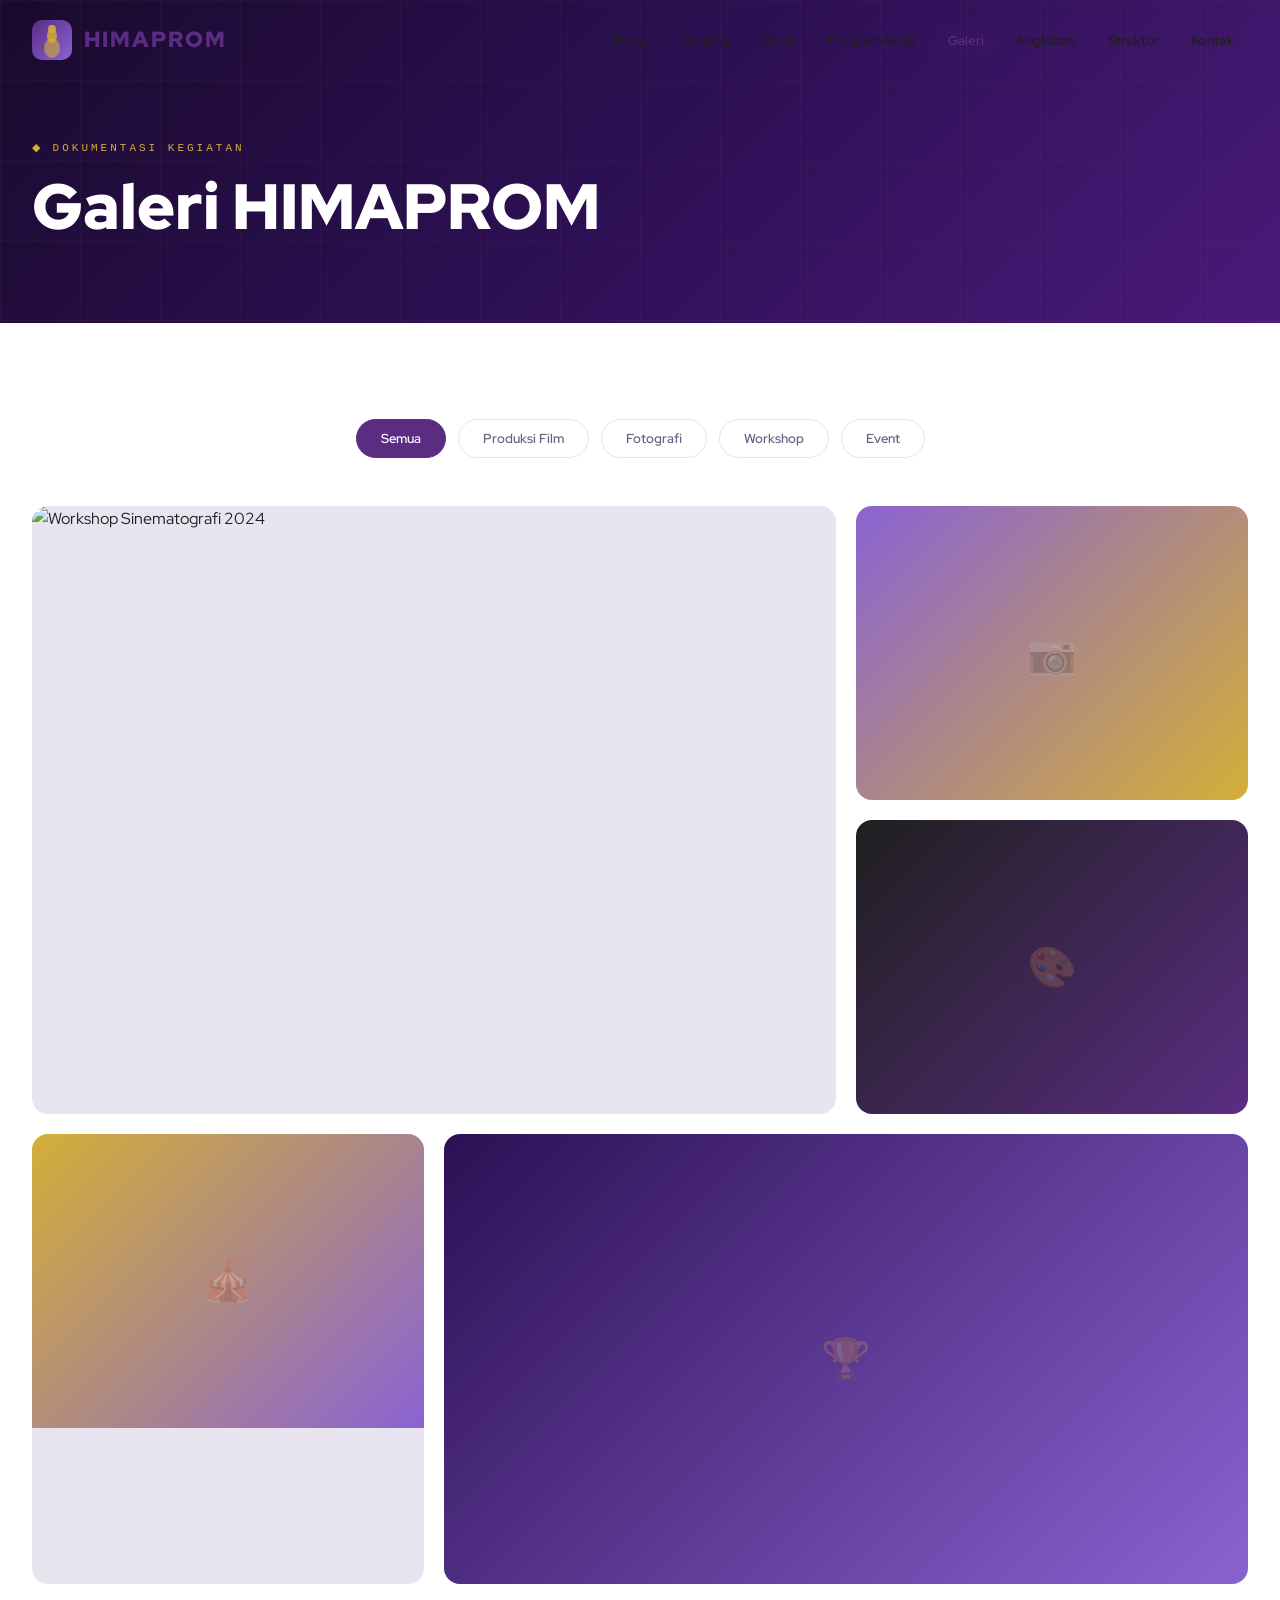
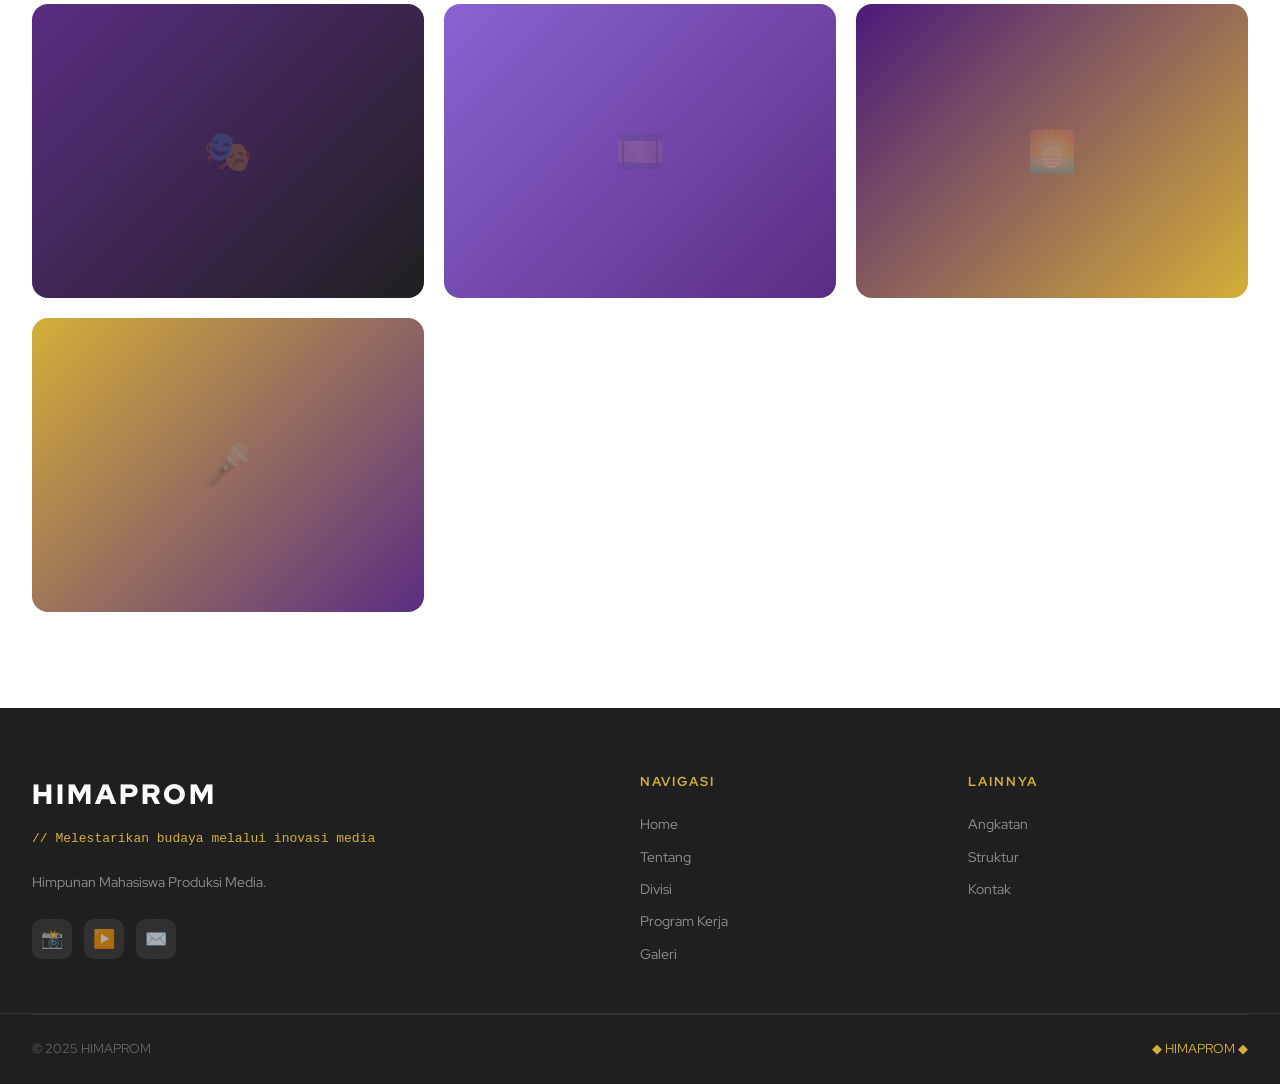
==== commit 86f6da3c: "Update galeri.html" ====
--- a/pages/galeri.html
+++ b/pages/galeri.html
@@ -96,8 +96,17 @@
       <button class="filter-btn">Event</button>
     </div>
     <div class="gallery-full-grid">
-      <div class="gallery-item reveal"><div class="gallery-placeholder" style="background:linear-gradient(135deg,#5A2D82,#8A63D2);"><span class="gallery-icon">🎬</span></div><div class="gallery-overlay"><div class="gallery-caption">Workshop Sinematografi 2024</div></div></div>
-      <div class="gallery-item reveal reveal-delay-1"><div class="gallery-placeholder" style="background:linear-gradient(135deg,#8A63D2,#D4AF37);"><span class="gallery-icon">📷</span></div><div class="gallery-overlay"><div class="gallery-caption">Hunting Foto Bersama</div></div></div>
+      <div class="gallery-item reveal">
+          <img src="../IMG/aset gambar/fotoangkatanhimaprom2025.jpeg" 
+               alt="Workshop Sinematografi 2024"
+               style="width:100%;height:100%;object-fit:cover;display:block;">
+          <div class="gallery-overlay">
+            <div class="gallery-caption">Workshop Sinematografi 2024</div>
+          </div>
+        </div>
+      <div class="gallery-item reveal reveal-delay-1"><div class="gallery-placeholder" style="background:linear-gradient(135deg,#8A63D2,#D4AF37);">
+        <span class="gallery-icon">📷</span></div><div class="gallery-overlay">
+          <div class="gallery-caption">Hunting Foto Bersama</div></div></div>
       <div class="gallery-item reveal reveal-delay-2"><div class="gallery-placeholder" style="background:linear-gradient(135deg,#1F1F1F,#5A2D82);"><span class="gallery-icon">🎨</span></div><div class="gallery-overlay"><div class="gallery-caption">Workshop Desain Grafis</div></div></div>
       <div class="gallery-item reveal"><div class="gallery-placeholder" style="background:linear-gradient(135deg,#D4AF37,#8A63D2);"><span class="gallery-icon">🎪</span></div><div class="gallery-overlay"><div class="gallery-caption">Festival Film Mahasiswa</div></div></div>
       <div class="gallery-item reveal reveal-delay-1"><div class="gallery-placeholder" style="background:linear-gradient(135deg,#2d1054,#8A63D2);"><span class="gallery-icon">🏆</span></div><div class="gallery-overlay"><div class="gallery-caption">Pameran Fotografi</div></div></div>
